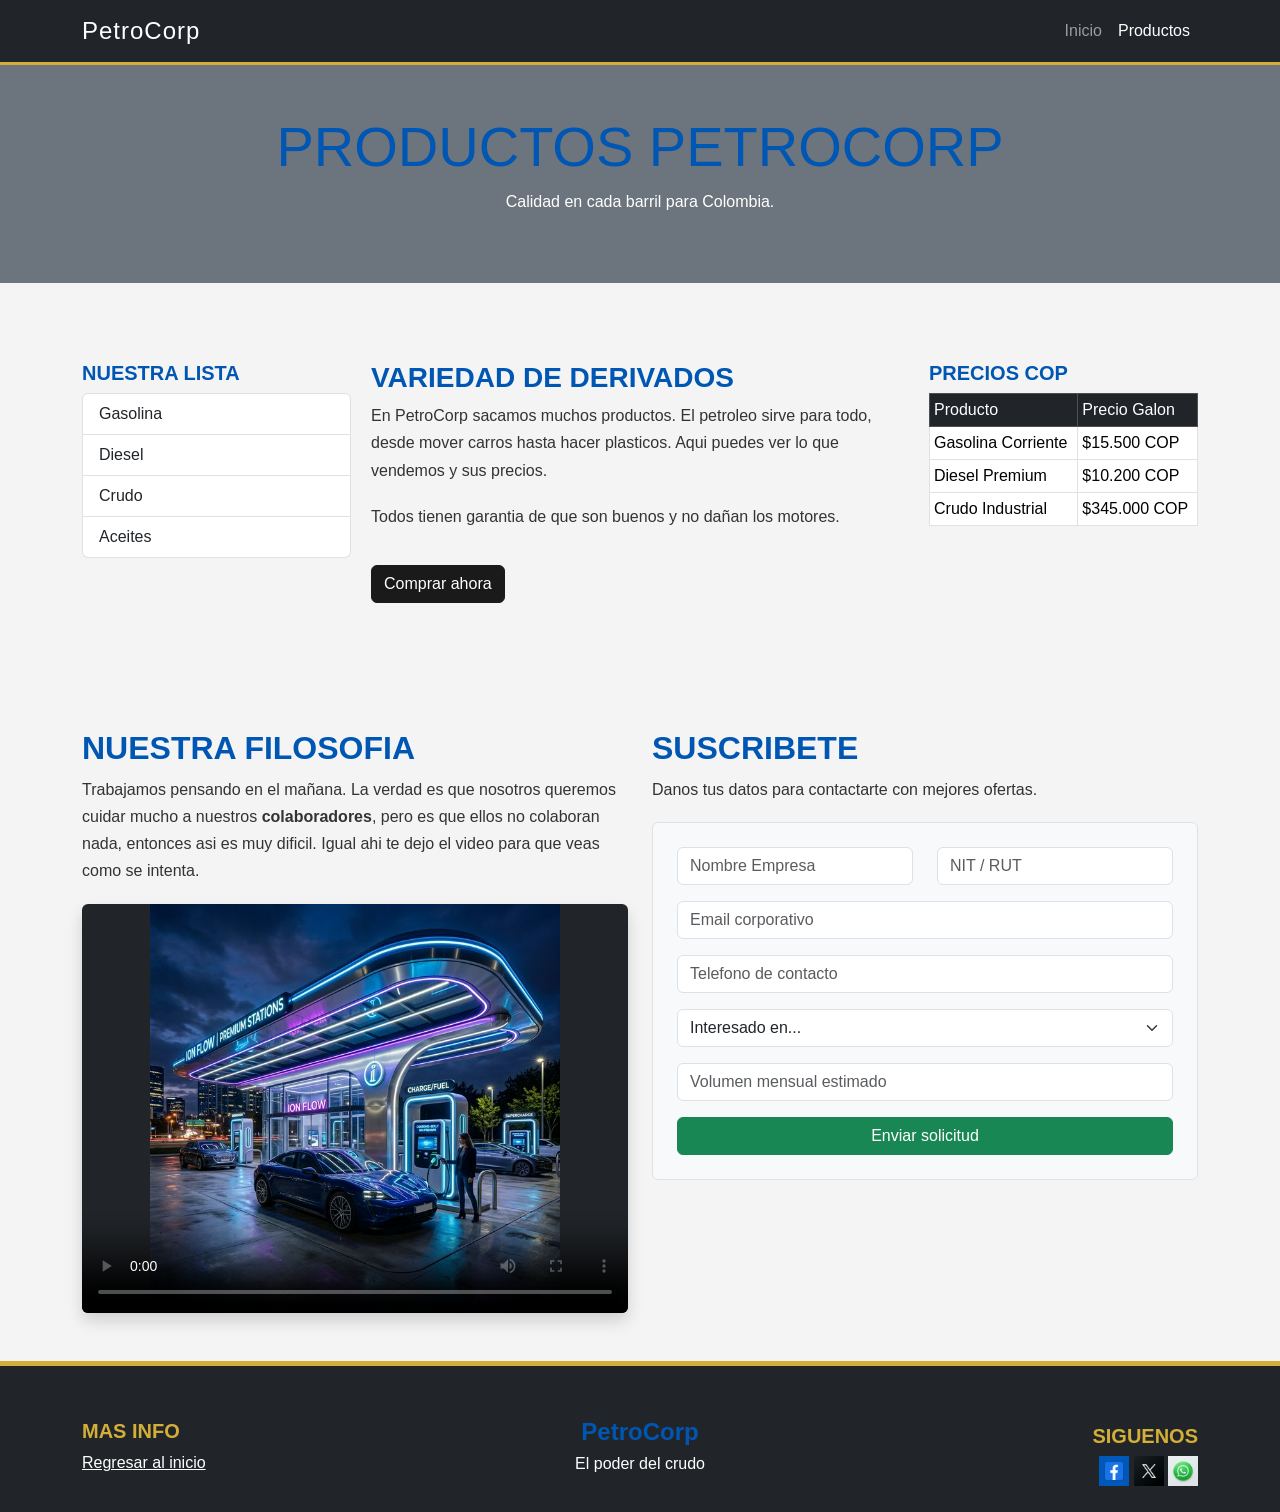
==== pagina.html @ 968d13e7 "Entrega final - PetroCorp" ====
<!DOCTYPE html>
<html lang="es">

<head>
    <meta charset="UTF-8">
    <meta name="viewport" content="width=device-width, initial-scale=1.0">
    <title>PetroCorp - Productos</title>
    <link href="https://cdn.jsdelivr.net/npm/bootstrap@5.3.2/dist/css/bootstrap.min.css" rel="stylesheet">

    <link rel="stylesheet" href="CSS/paginastyle.css">
</head>

<body>

    <!-- Menu -->
    <nav class="navbar navbar-expand-lg navbar-dark bg-dark sticky-top">
        <div class="container">
            <a class="navbar-brand font-weight-bold" href="index.html">PetroCorp</a>
            <button class="navbar-toggler" type="button" data-bs-toggle="collapse" data-bs-target="#navbarNav">
                <span class="navbar-toggler-icon"></span>
            </button>
            <div class="collapse navbar-collapse" id="navbarNav">
                <ul class="navbar-nav ms-auto">
                    <li class="nav-item">
                        <a class="nav-link" href="index.html">Inicio</a>
                    </li>
                    <li class="nav-item">
                        <a class="nav-link active" href="pagina.html">Productos</a>
                    </li>
                </ul>
            </div>
        </div>
    </nav>

    <!-- de la segunda pagina-->
    <div class="container-fluid bg-secondary text-white py-5 text-center">
        <h1 class="display-4">Productos PetroCorp</h1>
        <p>Calidad en cada barril para Colombia.</p>
    </div>

<!-- info de la empresa -->
<div class="container py-5">
<div class="prod-layout">
    <div class="prod-lista">
        <h5>Nuestra Lista</h5>
        <ul class="list-group">
            <li class="list-group-item">Gasolina</li>
            <li class="list-group-item">Diesel</li>
            <li class="list-group-item">Crudo</li>
            <li class="list-group-item">Aceites</li>
        </ul>
    </div>
    <div class="prod-texto">
        <h3>Variedad de Derivados</h3>
        <p>En PetroCorp sacamos muchos productos. El petroleo sirve para todo, desde mover carros hasta hacer plasticos. Aqui puedes ver lo que vendemos y sus precios.</p>
        <p>Todos tienen garantia de que son buenos y no dañan los motores.</p>
        <button class="btn btn-primary mt-3">Comprar ahora</button>
    </div>
    <div class="prod-tabla">
        <h5>Precios COP</h5>
        <table class="table table-sm table-bordered">
            <tr class="table-dark"><td>Producto</td><td>Precio Galon</td></tr>
            <tr><td>Gasolina Corriente</td><td>$15.500 COP</td></tr>
            <tr><td>Diesel Premium</td><td>$10.200 COP</td></tr>
            <tr><td>Crudo Industrial</td><td>$345.000 COP</td></tr>
        </table>
    </div>
</div>
</div>

<!-- registro y video -->
<section class="container my-5">
<div class="row">
<div class="col-lg-6 mb-4 mb-lg-0">
<h2>Nuestra Filosofia</h2>
<p>Trabajamos pensando en el mañana. La verdad es que nosotros queremos cuidar mucho a nuestros <strong>colaboradores</strong>, pero es que ellos no colaboran nada, entonces asi es muy dificil. Igual ahi te dejo el video para que veas como se intenta.</p>
<div class="ratio ratio-4x3 bg-dark rounded shadow overflow-hidden">
<video controls poster="imagenes/pagina2/estacion.png">
<source src="https://www.w3schools.com/html/mov_bbb.mp4" type="video/mp4">
</video>
</div>
</div>

<div class="col-lg-6">
<h2>Suscribete</h2>
<p>Danos tus datos para contactarte con mejores ofertas.</p>
<form class="p-4 border rounded bg-light">
<div class="row">
<div class="col-md-6 mb-3">
<input type="text" class="form-control" placeholder="Nombre Empresa">
</div>
<div class="col-md-6 mb-3">
<input type="text" class="form-control" placeholder="NIT / RUT">
</div>
</div>
<div class="mb-3">
<input type="email" class="form-control" placeholder="Email corporativo">
</div>
<div class="mb-3">
<input type="tel" class="form-control" placeholder="Telefono de contacto">
</div>
<div class="mb-3">
<select class="form-select">
<option selected>Interesado en...</option>
<option value="1">Gasolina</option>
<option value="2">Diesel</option>
<option value="3">Crudo</option>
</select>
</div>
<div class="mb-3">
<input type="text" class="form-control" placeholder="Volumen mensual estimado">
</div>
<button type="submit" class="btn btn-success w-100">Enviar solicitud</button>
</form>
</div>
</div>
</section>

<!-- final de la pagina -->
<footer class="bg-dark text-white pt-5 pb-3">
<div class="container">
<div class="row align-items-center">
    <div class="col-md-4">
        <h5>Mas Info</h5>
        <ul class="list-unstyled">
            <li><a href="index.html" class="text-white">Regresar al inicio</a></li>
        </ul>
    </div>
    <div class="col-md-4 text-center">
        <div class="footer-logo">PetroCorp</div>
        <p>El poder del crudo</p>
    </div>
    <div class="col-md-4 text-md-end">
        <!-- datos del final, redes sociakes y cosas así-->
        <h5>Siguenos</h5>
        <div>
            <img src="imagenes/facebook.png" width="30">
            <img src="imagenes/x.png" width="30">
            <img src="imagenes/whatsapp.png" width="30">
        </div>
    </div>
</div>
</div>
</footer>

    <script src="https://cdn.jsdelivr.net/npm/bootstrap@5.3.2/dist/js/bootstrap.bundle.min.js"></script>
    <script src="index.js"></script>
</body>

</html>
---- CSS/paginastyle.css ----
/* estilo de la pagina 2 */
:root {
  --color-primary: #1a1a1a;
  --color-secondary: #d4af37;
  --color-accent: #0056b3;
  --color-dark: #0d0d0d;
  --color-light: #f4f4f4;
  --font-main: 'Poppins', sans-serif;
}

body {
  font-family: var(--font-main);
  background-color: var(--color-light);
  color: #333;
}

h1, h2, h3, h4, h5, h6 {
  font-weight: 600;
  color: var(--color-accent);
  text-transform: uppercase;
}

.navbar {
  border-bottom: 3px solid var(--color-secondary);
}


.navbar-brand {
    font-size: 1.5rem;
    letter-spacing: 1px;
}

/* Modificando la altura de las imágenes del carrusel */
.carousel-item img {
    height: 60vh;
    object-fit: cover;
}

.carousel-caption {
    background-color: rgba(0, 0, 0, 0.6);
    padding: 1rem;
    border-radius: 10px;
}

/* Espacio inferior estándar en párrafos */
p {
    margin-bottom: 1.2rem;
    line-height: 1.7;
}

/* Layout de productos */
.prod-layout {
    display: flex;
    gap: 20px;
    margin: 30px 0;
}
.prod-lista { width: 25%; }
.prod-texto { width: 50%; }
.prod-tabla { width: 25%; }

/* Footer central */
.footer-logo {
    text-align: center;
    font-size: 1.5rem;
    font-weight: bold;
    color: var(--color-accent);
}

/* Clases de hover y animaciones personalizadas */
.hover-zoom {
    transition: transform 0.3s ease;
}

.hover-zoom:hover {
    transform: scale(1.05);
}

.hover-link {
    transition: color 0.3s ease;
}

.hover-link:hover {
    color: var(--color-secondary) !important;
}

/* Estilos de bordes para ciertas secciones */
.section-content {
    border-top: 1px solid #ddd;
    padding-top: 3rem;
}

/* Personalización para los formularios */
.form-custom {
    border-top: 4px solid var(--color-primary) !important;
}

/* Botones personalizados que modifican el Bootstrap base */
.btn-primary {
    background-color: var(--color-primary);
    border-color: var(--color-primary);
    transition: all 0.3s;
}

.btn-primary:hover {
    background-color: #004494;
    border-color: #004494;
    box-shadow: 0 4px 8px rgba(0,0,0,0.1);
}

/* Footer personalizado */
footer {
    border-top: 5px solid var(--color-secondary);
}
footer h5 {
    color: var(--color-secondary);
}
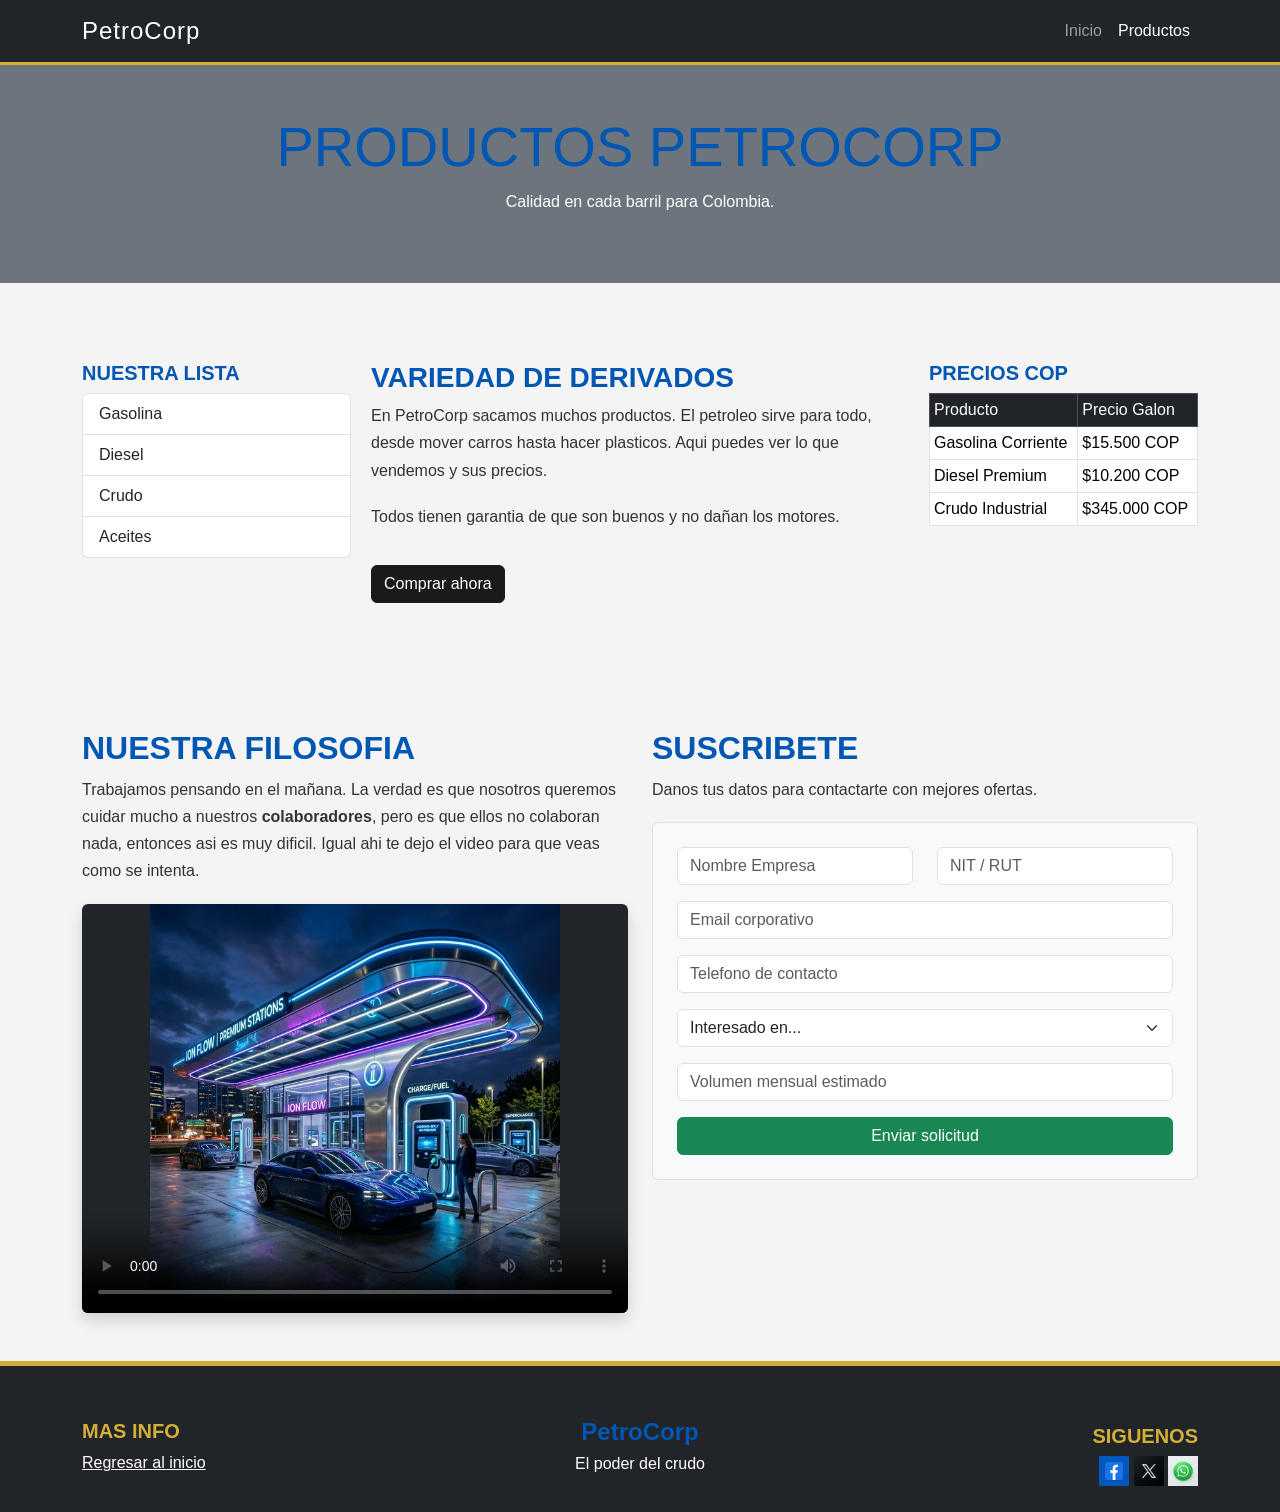
==== commit 7444886a: "Actualización de la página y retoques" ====
--- a/pagina.html
+++ b/pagina.html
@@ -12,47 +12,47 @@
 
 <body>
 
-    <!-- Menu -->
+<!-- Menu -->
     <nav class="navbar navbar-expand-lg navbar-dark bg-dark sticky-top">
-        <div class="container">
+<div class="container">
             <a class="navbar-brand font-weight-bold" href="index.html">PetroCorp</a>
-            <button class="navbar-toggler" type="button" data-bs-toggle="collapse" data-bs-target="#navbarNav">
+              <button class="navbar-toggler" type="button" data-bs-toggle="collapse" data-bs-target="#navbarNav">
                 <span class="navbar-toggler-icon"></span>
             </button>
             <div class="collapse navbar-collapse" id="navbarNav">
                 <ul class="navbar-nav ms-auto">
-                    <li class="nav-item">
+            <li class="nav-item">
                         <a class="nav-link" href="index.html">Inicio</a>
                     </li>
                     <li class="nav-item">
-                        <a class="nav-link active" href="pagina.html">Productos</a>
+                <a class="nav-link active" href="pagina.html">Productos</a>
                     </li>
                 </ul>
             </div>
-        </div>
+</div>
     </nav>
 
     <!-- de la segunda pagina-->
     <div class="container-fluid bg-secondary text-white py-5 text-center">
-        <h1 class="display-4">Productos PetroCorp</h1>
+<h1 class="display-4">Productos PetroCorp</h1>
         <p>Calidad en cada barril para Colombia.</p>
     </div>
 
 <!-- info de la empresa -->
 <div class="container py-5">
 <div class="prod-layout">
-    <div class="prod-lista">
-        <h5>Nuestra Lista</h5>
-        <ul class="list-group">
-            <li class="list-group-item">Gasolina</li>
-            <li class="list-group-item">Diesel</li>
-            <li class="list-group-item">Crudo</li>
-            <li class="list-group-item">Aceites</li>
-        </ul>
-    </div>
+<div class="prod-lista">
+    <h5>Nuestra Lista</h5>
+    <ul class="list-group">
+        <li class="list-group-item">Gasolina</li>
+  <li class="list-group-item">Diesel</li>
+        <li class="list-group-item">Crudo</li>
+<li class="list-group-item">Aceites</li>
+    </ul>
+</div>
     <div class="prod-texto">
         <h3>Variedad de Derivados</h3>
-        <p>En PetroCorp sacamos muchos productos. El petroleo sirve para todo, desde mover carros hasta hacer plasticos. Aqui puedes ver lo que vendemos y sus precios.</p>
+<p>En PetroCorp sacamos muchos productos. El petroleo sirve para todo, desde mover carros hasta hacer plasticos. Aqui puedes ver lo que vendemos y sus precios.</p>
         <p>Todos tienen garantia de que son buenos y no dañan los motores.</p>
         <button class="btn btn-primary mt-3">Comprar ahora</button>
     </div>
@@ -61,12 +61,13 @@
         <table class="table table-sm table-bordered">
             <tr class="table-dark"><td>Producto</td><td>Precio Galon</td></tr>
             <tr><td>Gasolina Corriente</td><td>$15.500 COP</td></tr>
-            <tr><td>Diesel Premium</td><td>$10.200 COP</td></tr>
+<tr><td>Diesel Premium</td><td>$10.200 COP</td></tr>
             <tr><td>Crudo Industrial</td><td>$345.000 COP</td></tr>
         </table>
     </div>
 </div>
 </div>
+
 
 <!-- registro y video -->
 <section class="container my-5">
@@ -110,7 +111,7 @@
 <div class="mb-3">
 <input type="text" class="form-control" placeholder="Volumen mensual estimado">
 </div>
-<button type="submit" class="btn btn-success w-100">Enviar solicitud</button>
+    <button type="submit" class="btn btn-success w-100">Enviar solicitud</button>
 </form>
 </div>
 </div>
@@ -123,12 +124,12 @@
     <div class="col-md-4">
         <h5>Mas Info</h5>
         <ul class="list-unstyled">
-            <li><a href="index.html" class="text-white">Regresar al inicio</a></li>
+    <li><a href="index.html" class="text-white">Regresar al inicio</a></li>
         </ul>
     </div>
     <div class="col-md-4 text-center">
         <div class="footer-logo">PetroCorp</div>
-        <p>El poder del crudo</p>
+      <p>El poder del crudo</p>
     </div>
     <div class="col-md-4 text-md-end">
         <!-- datos del final, redes sociakes y cosas así-->
--- a/CSS/paginastyle.css
+++ b/CSS/paginastyle.css
@@ -1,57 +1,57 @@
 /* estilo de la pagina 2 */
 :root {
-  --color-primary: #1a1a1a;
-  --color-secondary: #d4af37;
-  --color-accent: #0056b3;
-  --color-dark: #0d0d0d;
-  --color-light: #f4f4f4;
+  --color-primary:#1a1a1a;
+    --color-secondary: #d4af37;
+  --color-accent:#0056b3;
+    --color-dark: #0d0d0d;
+--color-light: #f4f4f4;
   --font-main: 'Poppins', sans-serif;
 }
 
 body {
-  font-family: var(--font-main);
+font-family: var(--font-main);
   background-color: var(--color-light);
-  color: #333;
+    color: #333;
 }
 
 h1, h2, h3, h4, h5, h6 {
   font-weight: 600;
-  color: var(--color-accent);
+color: var(--color-accent);
   text-transform: uppercase;
 }
 
 .navbar {
-  border-bottom: 3px solid var(--color-secondary);
+    border-bottom: 3px solid var(--color-secondary);
 }
 
 
 .navbar-brand {
-    font-size: 1.5rem;
+font-size: 1.5rem;
     letter-spacing: 1px;
 }
 
 /* Modificando la altura de las imágenes del carrusel */
 .carousel-item img {
     height: 60vh;
-    object-fit: cover;
+object-fit: cover;
 }
 
 .carousel-caption {
     background-color: rgba(0, 0, 0, 0.6);
-    padding: 1rem;
+  padding: 1rem;
     border-radius: 10px;
 }
 
 /* Espacio inferior estándar en párrafos */
 p {
     margin-bottom: 1.2rem;
-    line-height: 1.7;
+line-height: 1.7;
 }
 
 /* Layout de productos */
 .prod-layout {
     display: flex;
-    gap: 20px;
+gap: 20px;
     margin: 30px 0;
 }
 .prod-lista { width: 25%; }
@@ -60,10 +60,10 @@
 
 /* Footer central */
 .footer-logo {
-    text-align: center;
+text-align: center;
     font-size: 1.5rem;
     font-weight: bold;
-    color: var(--color-accent);
+color: var(--color-accent);
 }
 
 /* Clases de hover y animaciones personalizadas */
@@ -72,7 +72,7 @@
 }
 
 .hover-zoom:hover {
-    transform: scale(1.05);
+transform: scale(1.05);
 }
 
 .hover-link {
@@ -80,13 +80,13 @@
 }
 
 .hover-link:hover {
-    color: var(--color-secondary) !important;
+color: var(--color-secondary) !important;
 }
 
 /* Estilos de bordes para ciertas secciones */
 .section-content {
     border-top: 1px solid #ddd;
-    padding-top: 3rem;
+padding-top: 3rem;
 }
 
 /* Personalización para los formularios */
@@ -96,21 +96,19 @@
 
 /* Botones personalizados que modifican el Bootstrap base */
 .btn-primary {
-    background-color: var(--color-primary);
+background-color: var(--color-primary);
     border-color: var(--color-primary);
-    transition: all 0.3s;
+transition: all 0.3s;
 }
 
 .btn-primary:hover {
     background-color: #004494;
-    border-color: #004494;
+border-color: #004494;
     box-shadow: 0 4px 8px rgba(0,0,0,0.1);
 }
 
 /* Footer personalizado */
 footer {
-    border-top: 5px solid var(--color-secondary);
+border-top: 5px solid var(--color-secondary);
 }
-footer h5 {
-    color: var(--color-secondary);
-}
+footer h5 { color: var(--color-secondary); }
